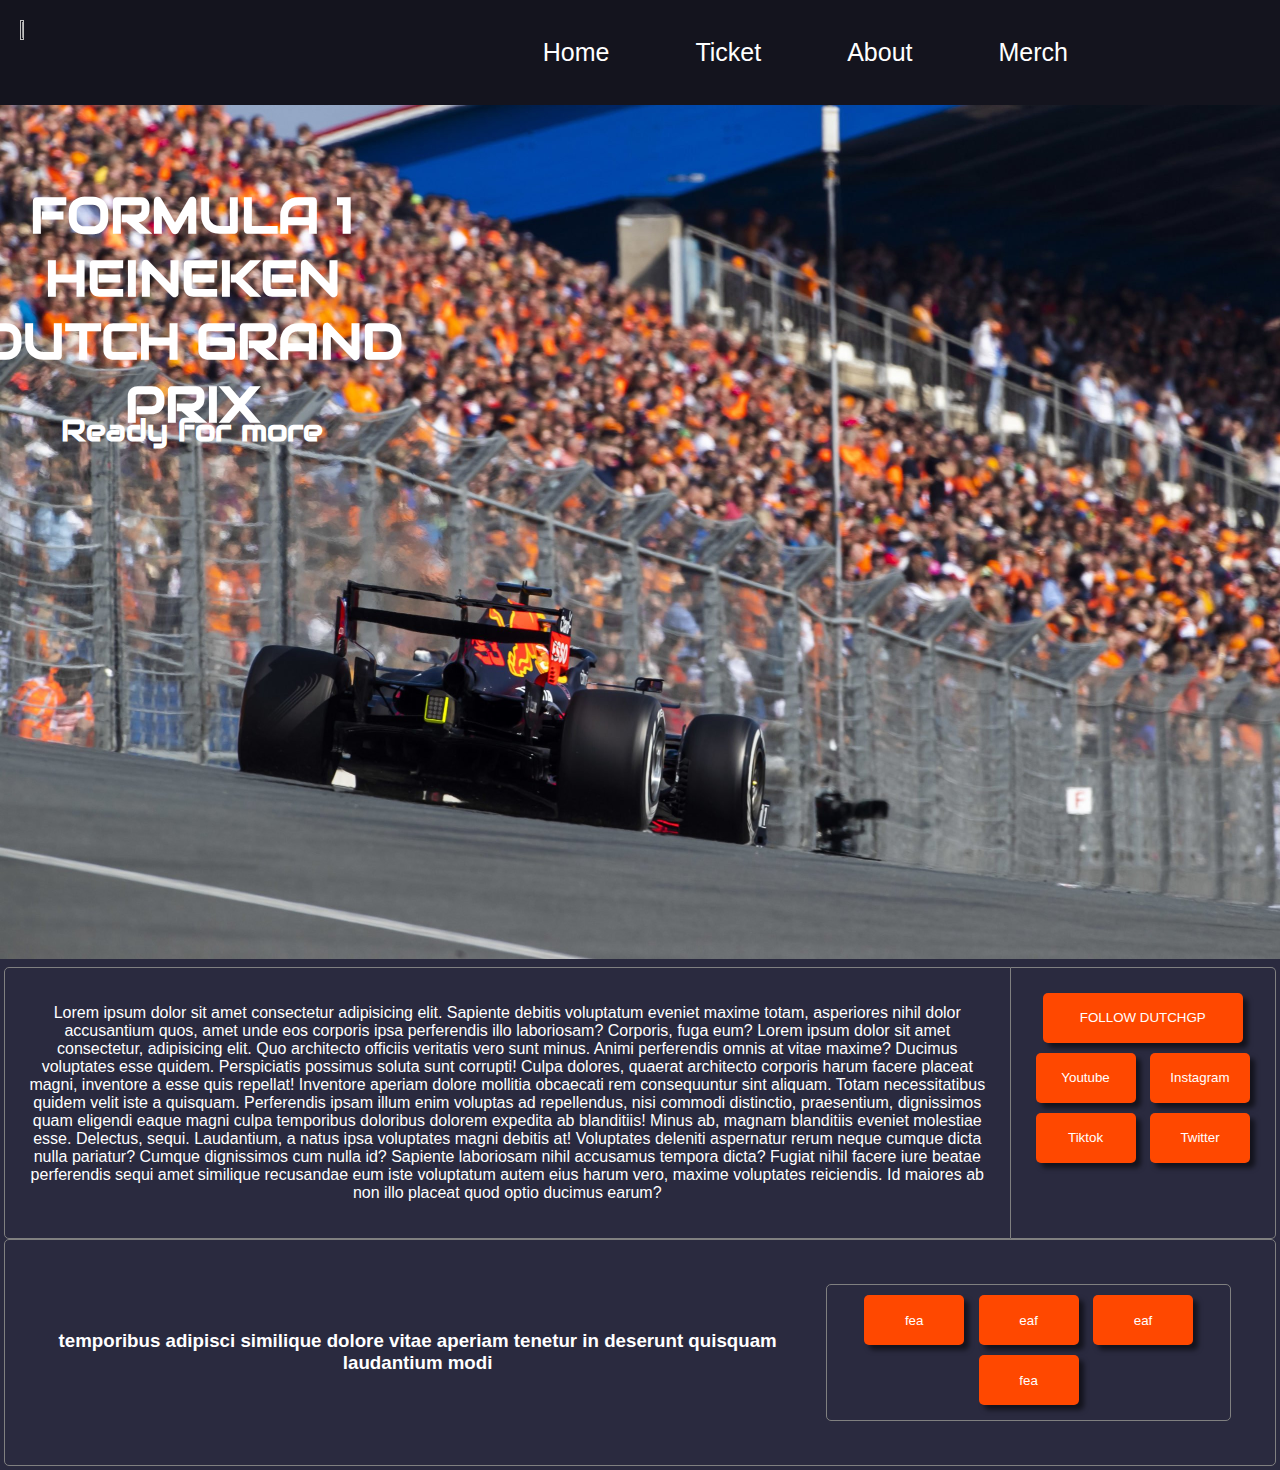
==== index.html @ cd35f62f "Merge branch 'main' of https://github.com/Jobbe87245/ZandvoortGP" ====
<!DOCTYPE html>
<html lang="en">
<head>
    <meta charset="UTF-8">
    <meta http-equiv="X-UA-Compatible" content="IE=edge">
    <meta name="viewport" content="width=device-width, initial-scale=1.0">
    <title>Home</title>
    <link rel="stylesheet" href="./styles/index.css">
    <link rel="stylesheet" href="https://fonts.googleapis.com/css?family=Audiowide">
</head>
<body>
    <!-- NAVBAR -->
    <ul>
        <div id="liNaarLinks">
            <img src="https://dutchgp.com/c/ui/dgp/dist/img/dgp-2022.svg" alt="" width="5%" height="5%" style="margin: auto;">
            <li><a href="#merch">Merch</a></li>
            <li><a href="#About">About</a></li>
            <li><a href="#ticket">Ticket</a></li>
            <li><a href="#Home">Home</a></li>
            
        </div>
      </ul>
    <!-- NAVBAR -->
    <!-- FOTO -->
    <div class="container">  
        <h1 class="leftCentered">FORMULA 1 <br>
             HEINEKEN <br> DUTCH GRAND <br> 
             PRIX</h2>
            <h2 class="lowerLeftCentered">Ready for more</h4>
        <div class="item">
            <div class="image">
                <img id="img" src="./media/homePaginaBackground.jpg" alt="" width="100%" height="30%">
            </div>
        </div>
    </div>
    <!-- FOTO -->
    <!-- GRID MIDDEN -->
    <div class="grid-container">
            <div class="grid-item item1">
                    <p>Lorem ipsum dolor sit amet consectetur adipisicing elit. Sapiente debitis voluptatum eveniet maxime totam, asperiores nihil dolor accusantium quos, amet unde eos corporis ipsa perferendis illo laboriosam? Corporis, fuga eum? Lorem ipsum dolor sit amet consectetur, adipisicing elit. Quo architecto officiis veritatis vero sunt minus. Animi perferendis omnis at vitae maxime? Ducimus voluptates esse quidem. Perspiciatis possimus soluta sunt corrupti!
                    Culpa dolores, quaerat architecto corporis harum facere placeat magni, inventore a esse quis repellat! Inventore aperiam dolore mollitia obcaecati rem consequuntur sint aliquam. Totam necessitatibus quidem velit iste a quisquam.
                    Perferendis ipsam illum enim voluptas ad repellendus, nisi commodi distinctio, praesentium, dignissimos quam eligendi eaque magni culpa temporibus doloribus dolorem expedita ab blanditiis! Minus ab, magnam blanditiis eveniet molestiae esse.
                    Delectus, sequi. Laudantium, a natus ipsa voluptates magni debitis at! Voluptates deleniti aspernatur rerum neque cumque dicta nulla pariatur? Cumque dignissimos cum nulla id? Sapiente laboriosam nihil accusamus tempora dicta?
                    Fugiat nihil facere iure beatae perferendis sequi amet similique recusandae eum iste voluptatum autem eius harum vero, maxime voluptates reiciendis. Id maiores ab non illo placeat quod optio ducimus earum?</p>
            </div>
            <div class="grid-item item2">
                    <button id="followDutchGP">FOLLOW DUTCHGP</button><br>
                    <button id="buttonSocialMedia">Youtube</button>
                    <button id="buttonSocialMedia">Instagram</button><br>
                    <button id="buttonSocialMedia">Tiktok</button>
                    <button id="buttonSocialMedia">Twitter</button>
            </div>
            <div class="grid-item item3">
                <!-- GRID ONDERAAN -->
                <div class="grid-in-grid">
                    <div class="grid-item-in-grid itemGridInGrid1">
                        <h3>temporibus adipisci similique dolore vitae aperiam tenetur in deserunt quisquam laudantium modi</h3>
                    </div>                       
                        <div class="grid-item-in-grid itemGridInGrid2">
                            <fieldset style="border-radius: 5px; margin: auto; border: 1px solid gray;">
                                <button id="buttonGridInGrid">fea</button>
                                <button id="buttonGridInGrid">eaf</button>
                                <button id="buttonGridInGrid">eaf</button>
                                <button id="buttonGridInGrid">fea</button>
                            </fieldset>
                        </div> 
                    </div>
                </div>
                <!-- GRID ONDERAAN -->
            </div>
        </div>
    </div>
    <!-- GRID MIDDEN -->
</body>
</html>
---- styles/index.css ----
body{
	background-color: #2a2a3f;
	color: white;
	font-family: Arial, Helvetica, sans-serif;
	margin: 0px;
}

ul {
	list-style-type: none;
	margin: 0;
	padding: 0;
	overflow: hidden;
	background-color: #14141e;
	padding: 20px;
	position: sticky;
	top: 0;
  }
  
  li {
	float: right;
	margin-right: 50px;
}
  #liNaarLinks{
	margin-right: 10%;
  }
  
  li a {
	display: block;
	color: white;
	text-align: center;
	padding: 18px;
	text-decoration: none;
	font-size: 25px;
	font-family:'Trebuchet MS', 'Lucida Sans Unicode', 'Lucida Grande', 'Lucida Sans', Arial, sans-serif ;
  }

  li a:hover {
	background-color: rgb(253, 106, 8);
	border-radius: 5px;
	box-shadow: 5px 10px 8px #000000;
  }
  
 #homeHetCircuit{
	background-color: rgb(255, 72, 0);
	height: 60px;
	width: 120px;
	margin: 10px;
	text-decoration: none;
	border: none;
	box-shadow: 5px 5px 5px #000000b7;
 }
 /* TEXT OVER FOTO */
 .container {
	position: relative;
	text-align: center;
	color: white;
  }
  .leftCentered {
	font-family: "Audiowide", sans-serif;
	font-weight: bolder;
	position: absolute;
	top: 20%;
	left: 15%;
	transform: translate(-50%, -50%);
	font-size: 50px;
  }
  .lowerLeftCentered{
	font-family: "Audiowide", sans-serif;
	position: absolute;
	top: 35%;
	left: 15%;
	transform: translate(-50%, -50%);
	font-size: 30px;
  }
  img{}
/* TEXT OVER FOTO */
 /* GRID LAYOUT HOME PAGINA */
.grid-container{
	display: grid;
	background-color: #2a2a3f;
	padding: 4px;
  }
  
  .grid-item {
	text-align: center;
	padding: 20px;
  }
  
  .item1 {
	grid-column: 1 / span 1;
	grid-row: 1;
	border: 1px solid gray;
	border-top-left-radius: 5px;
	border-bottom-left-radius: 5px;
	border-bottom-left-radius: 5px;
  }
  
  .item2 {
	grid-column: 2 / span 1;
	grid-row: 1;
	border-right: 1px solid gray;
	border-bottom: 1px solid gray;
	border-top: 1px solid gray;
	border-top-right-radius: 5px;
	border-bottom-right-radius: 5px;
	border-bottom-right-radius: 5px;
  }
  .item3{
	grid-column: 1 / span 2;
	grid-row: 2;
	border: 1px solid gray;
	border-radius: 5px;
  }
  /* GRID IN GRID */
  .grid-in-grid{
	display: grid;
	background-color: #2a2a3f;
	padding: 4px;
	display: flex;
	align-items: center;
	justify-content: center;
  }
  .grid-item-in-grid{
	text-align: center;
	padding: 20px;
  }
  .itemGridInGrid1{
	grid-column: 1 / span 1;
	grid-row: 1;
  }
  .itemGridInGrid2{
	grid-column: 2 / span 1;
	grid-row: 1;
  }
  		/* BUTTON GRID IN GRID */
		  #buttonGridInGrid{
			background-color: rgb(255, 72, 0);
			border: none;
			border-radius: 5px;
			height: 50px;
			width: 100px;
			margin: 5px;
			box-shadow: 5px 5px 5px #0000008c;
			color: white;
		  }
		/* BUTTON GRID IN GRID */
  /* GRID IN GRID */
  /* BUTTON */
  #buttonSocialMedia{
	background-color: rgb(255, 72, 0);
	border: none;
	border-radius: 5px;
	height: 50px;
	width: 100px;
	margin: 5px;
	box-shadow: 5px 5px 5px #0000008c;
	color: white;	  	
  }
  #followDutchGP{
	background-color: rgb(255, 72, 0);
	border: none;
	border-radius: 5px;
	height: 50px;
	width: 200px;
	margin: 5px;
	box-shadow: 5px 5px 5px #0000008c;
	color: white;	
 }
 
  /* BUTTON */
/* GRID LAYOUT HOME PAGINA */
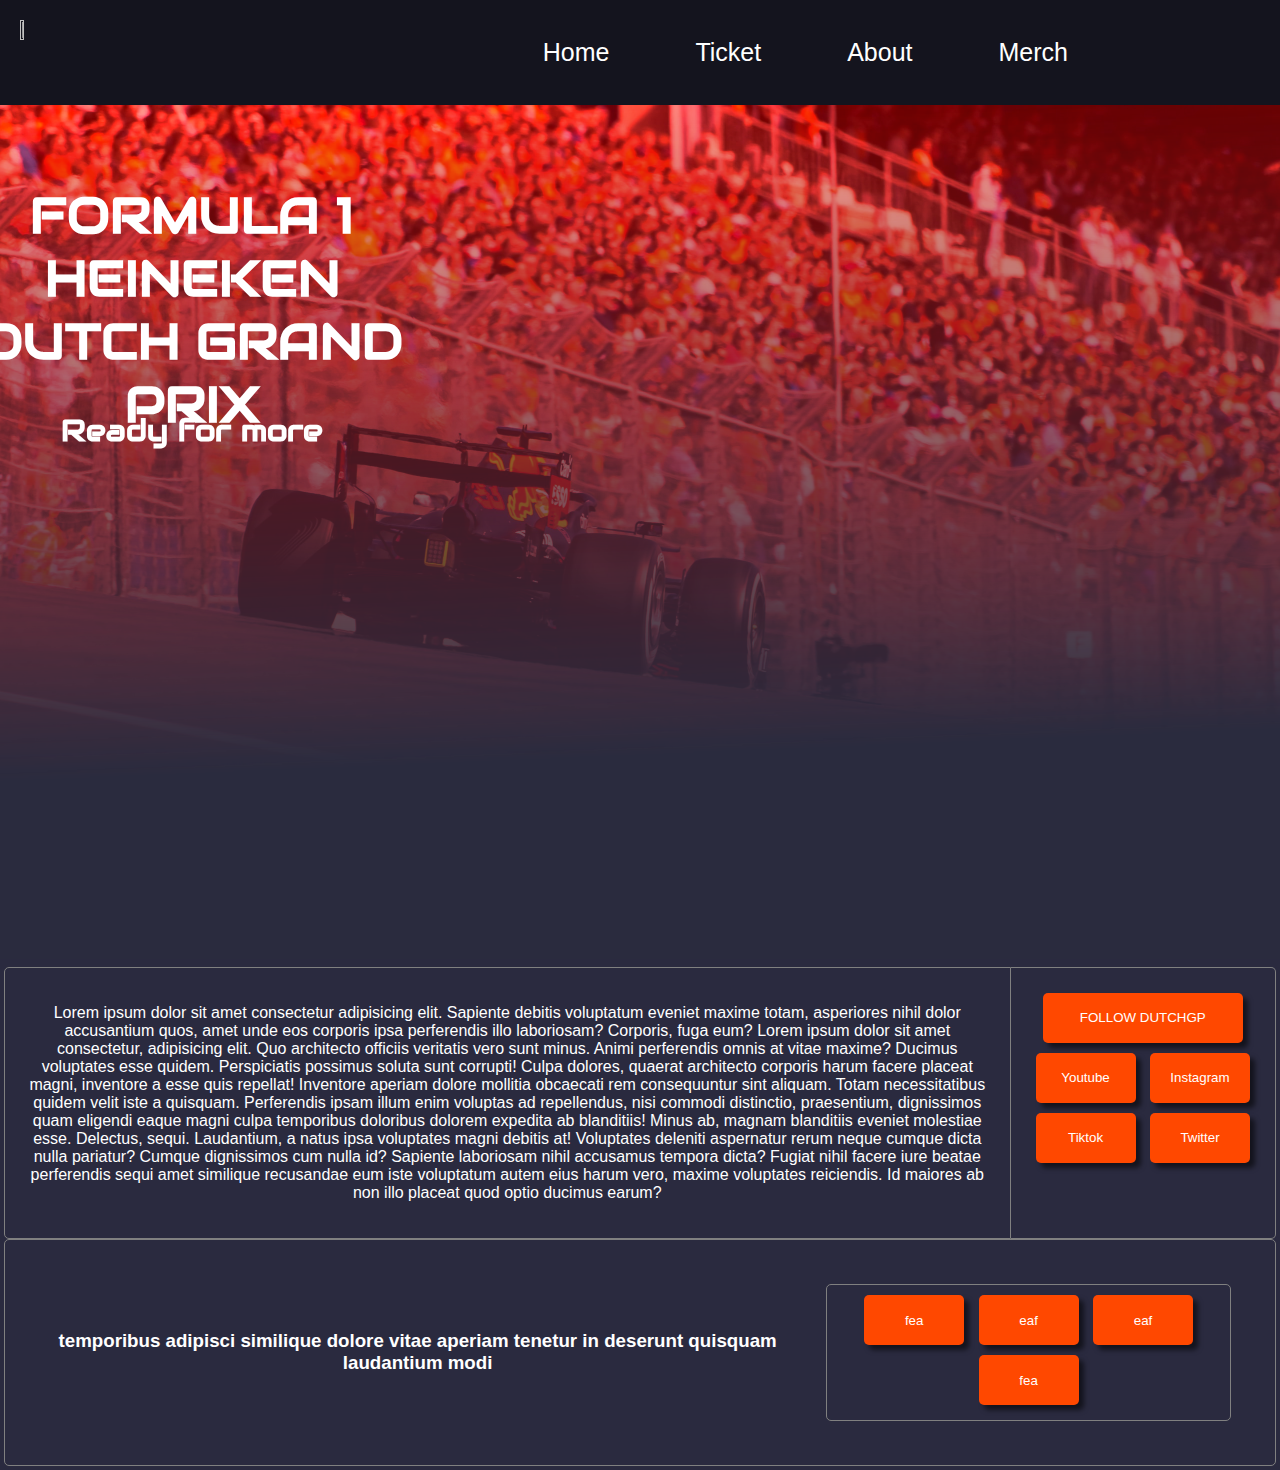
==== commit dc56b168: "home pagina" ====
--- a/index.html
+++ b/index.html
@@ -29,7 +29,7 @@
             <h2 class="lowerLeftCentered">Ready for more</h4>
         <div class="item">
             <div class="image">
-                <img id="img" src="./media/homePaginaBackground.jpg" alt="" width="100%" height="30%">
+                <img id="img" src="./media/homePaginaBackground.png" alt="" width="100%" height="30%">
             </div>
         </div>
     </div>
--- a/styles/index.css
+++ b/styles/index.css
@@ -73,7 +73,7 @@
 	transform: translate(-50%, -50%);
 	font-size: 30px;
   }
-  img{}
+ 
 /* TEXT OVER FOTO */
  /* GRID LAYOUT HOME PAGINA */
 .grid-container{
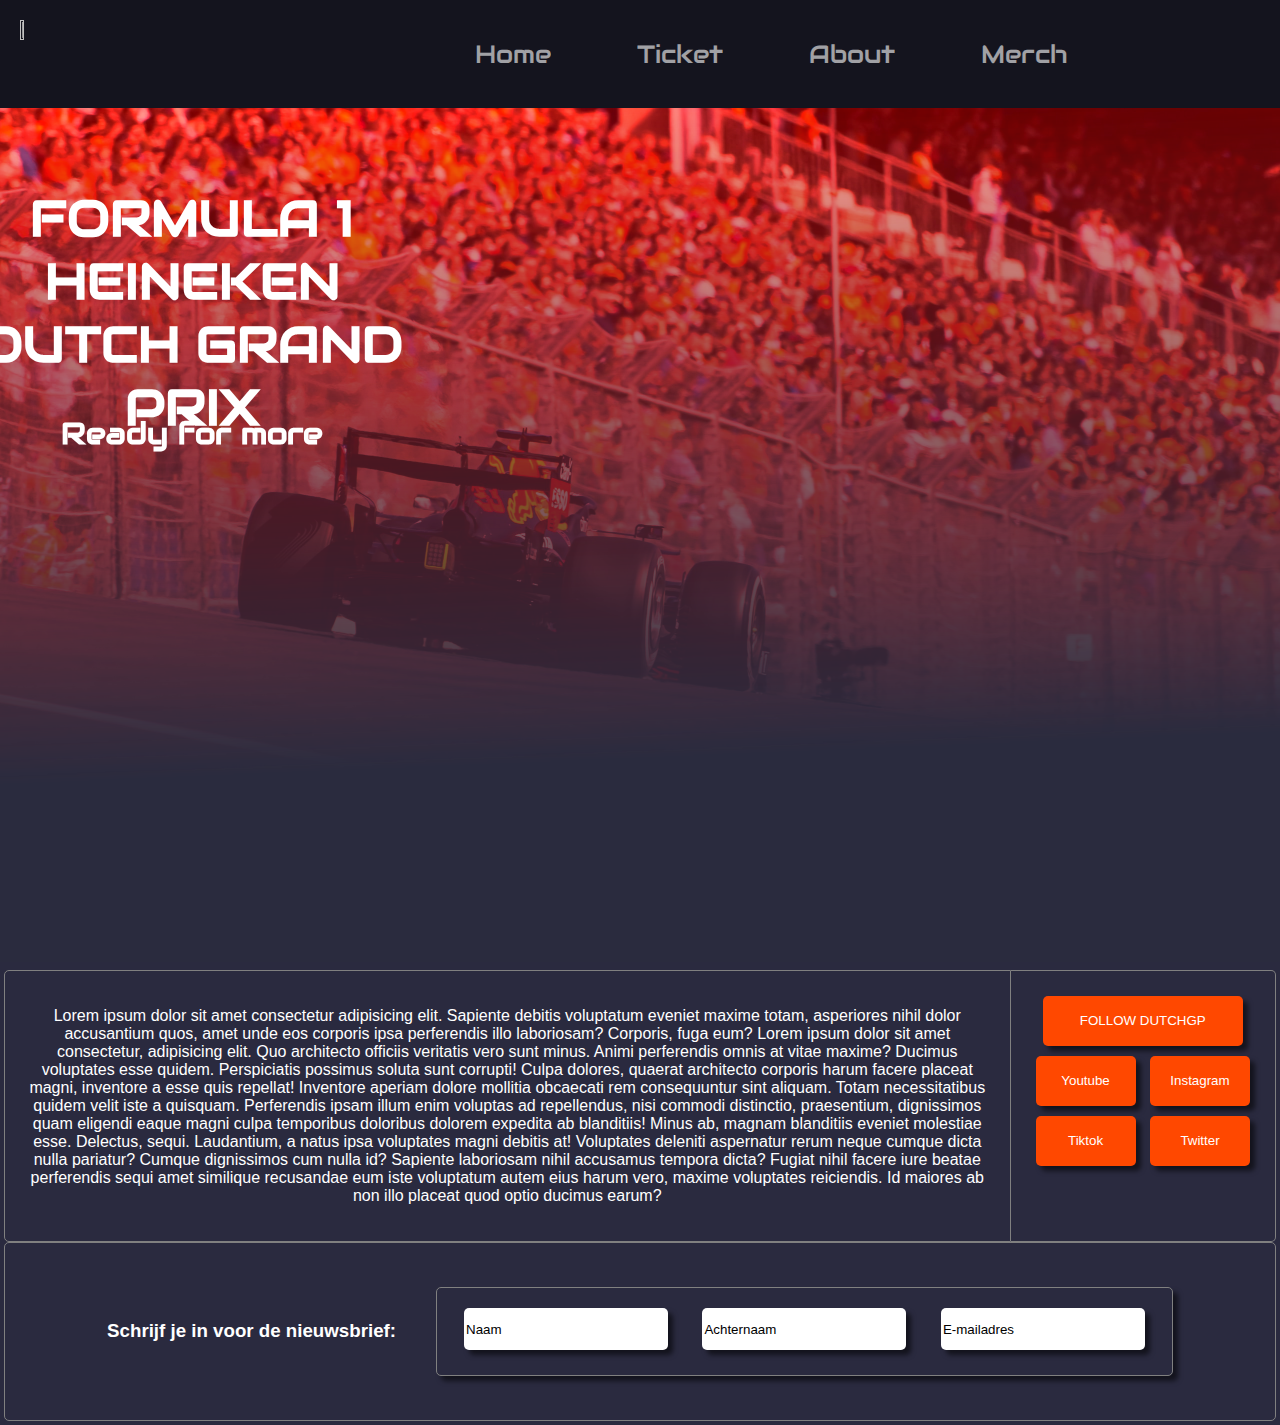
==== commit 84f7eeb3: "Home en merch" ====
--- a/index.html
+++ b/index.html
@@ -54,14 +54,13 @@
                 <!-- GRID ONDERAAN -->
                 <div class="grid-in-grid">
                     <div class="grid-item-in-grid itemGridInGrid1">
-                        <h3>temporibus adipisci similique dolore vitae aperiam tenetur in deserunt quisquam laudantium modi</h3>
+                        <h3>Schrijf je in voor de nieuwsbrief:</h3>
                     </div>                       
                         <div class="grid-item-in-grid itemGridInGrid2">
-                            <fieldset style="border-radius: 5px; margin: auto; border: 1px solid gray;">
-                                <button id="buttonGridInGrid">fea</button>
-                                <button id="buttonGridInGrid">eaf</button>
-                                <button id="buttonGridInGrid">eaf</button>
-                                <button id="buttonGridInGrid">fea</button>
+                            <fieldset style="border-radius: 5px; margin: auto; border: 1px solid gray; box-shadow: 5px 5px 5px #0000008c;">
+                                <input id="inputGridInGrid" value="Naam"></input>
+                                <input id="inputGridInGrid" value="Achternaam"></input>
+                                <input id="inputGridInGrid" value="E-mailadres"></input>
                             </fieldset>
                         </div> 
                     </div>
--- a/styles/index.css
+++ b/styles/index.css
@@ -17,28 +17,33 @@
 	top: 0;
   }
   
-  li {
+li {
 	float: right;
 	margin-right: 50px;
 }
-  #liNaarLinks{
+
+#liNaarLinks{
 	margin-right: 10%;
   }
   
-  li a {
+li a {
 	display: block;
 	color: white;
 	text-align: center;
 	padding: 18px;
 	text-decoration: none;
 	font-size: 25px;
-	font-family:'Trebuchet MS', 'Lucida Sans Unicode', 'Lucida Grande', 'Lucida Sans', Arial, sans-serif ;
+	font-family: "Audiowide", sans-serif;
+	opacity: 0.6;
+	transition: 0.5s;
+	border-radius: 5px;
   }
 
   li a:hover {
-	background-color: rgb(253, 106, 8);
+	background-color: rgba(253, 8, 8, 0.432);
 	border-radius: 5px;
 	box-shadow: 5px 10px 8px #000000;
+	opacity: 1
   }
   
  #homeHetCircuit{
@@ -134,15 +139,14 @@
 	grid-row: 1;
   }
   		/* BUTTON GRID IN GRID */
-		  #buttonGridInGrid{
-			background-color: rgb(255, 72, 0);
+		  #inputGridInGrid{
 			border: none;
 			border-radius: 5px;
-			height: 50px;
-			width: 100px;
-			margin: 5px;
+			height: 40px;
+			width: 200px;
+			margin: 15px;
 			box-shadow: 5px 5px 5px #0000008c;
-			color: white;
+			color: rgb(0, 0, 0);
 		  }
 		/* BUTTON GRID IN GRID */
   /* GRID IN GRID */
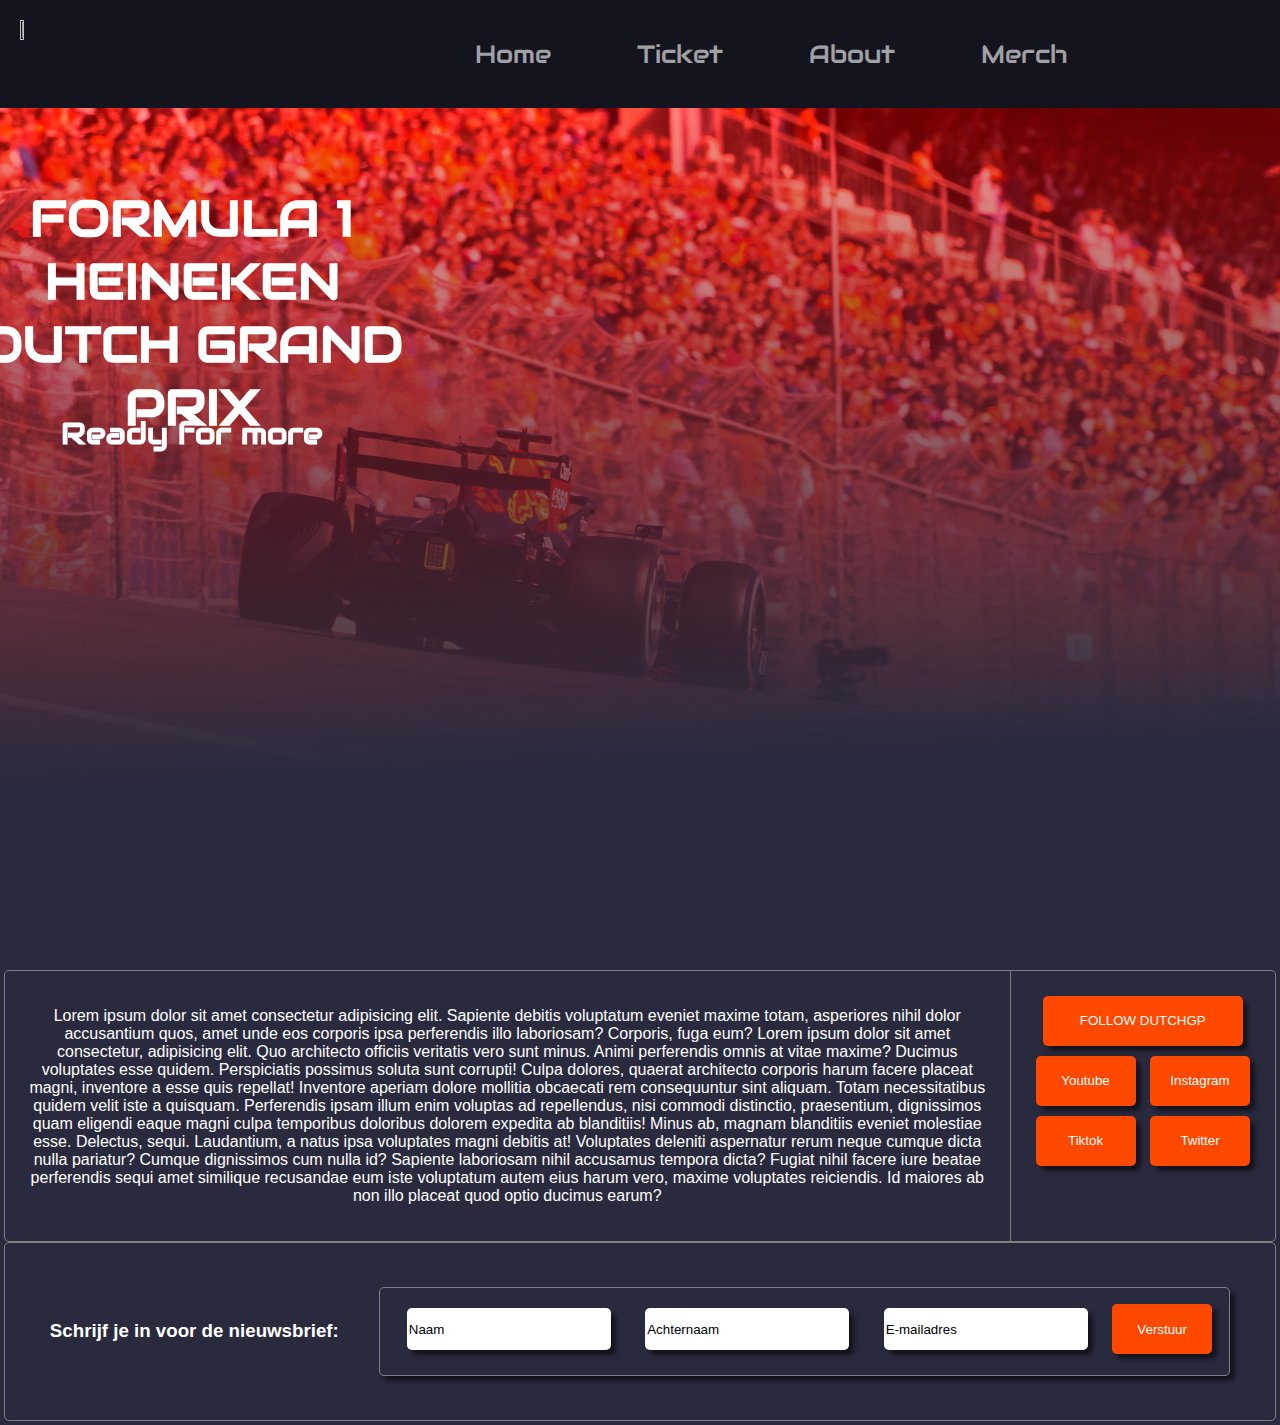
==== commit 61d3ea31: "home" ====
--- a/index.html
+++ b/index.html
@@ -13,10 +13,10 @@
     <ul>
         <div id="liNaarLinks">
             <img src="https://dutchgp.com/c/ui/dgp/dist/img/dgp-2022.svg" alt="" width="5%" height="5%" style="margin: auto;">
-            <li><a href="#merch">Merch</a></li>
-            <li><a href="#About">About</a></li>
-            <li><a href="#ticket">Ticket</a></li>
-            <li><a href="#Home">Home</a></li>
+            <li><a href="..//ZandvoortGP/paginas/merch.html">Merch</a></li>
+            <li><a href="..//ZandvoortGP/paginas/about.html">About</a></li>
+            <li><a href="..//ZandvoortGP/paginas/tickets.html">Ticket</a></li>
+            <li><a href="..//ZandvoortGP/index.html">Home</a></li>
             
         </div>
       </ul>
@@ -61,6 +61,7 @@
                                 <input id="inputGridInGrid" value="Naam"></input>
                                 <input id="inputGridInGrid" value="Achternaam"></input>
                                 <input id="inputGridInGrid" value="E-mailadres"></input>
+                                <button id="buttonSocialMedia">Verstuur</button>
                             </fieldset>
                         </div> 
                     </div>
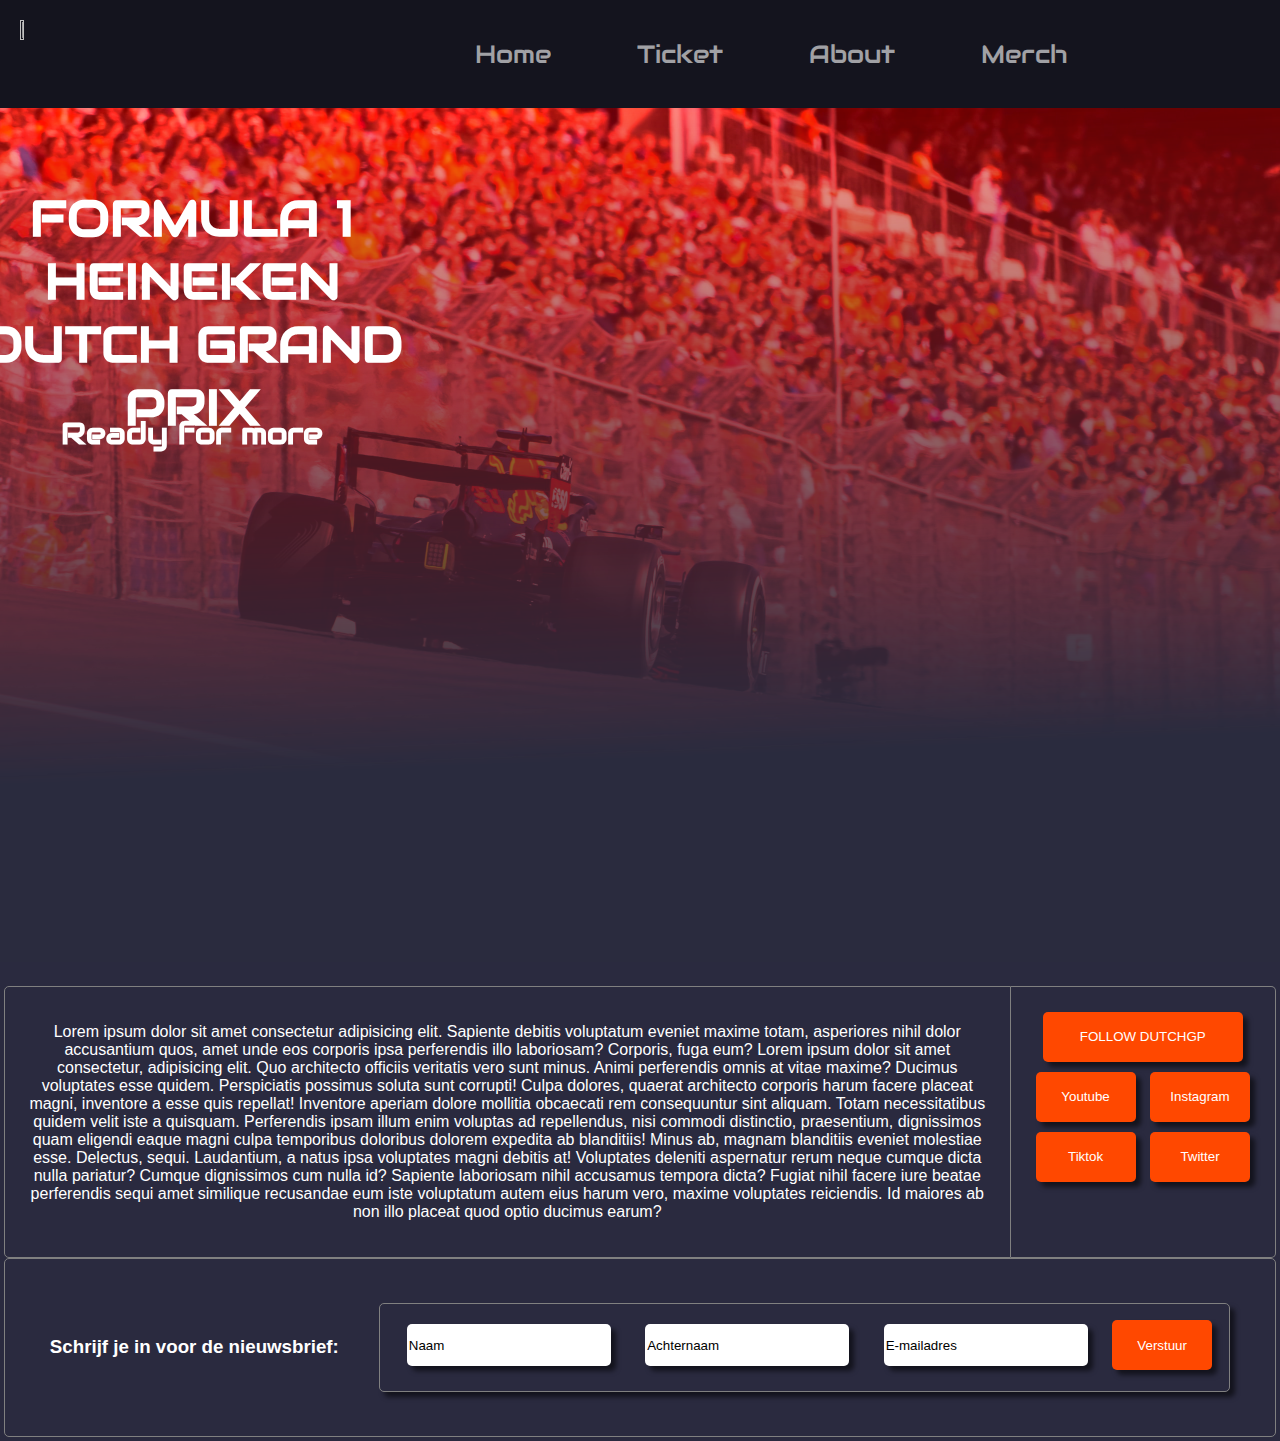
==== commit f72793c3: "countererpountetrer" ====
--- a/index.html
+++ b/index.html
@@ -34,6 +34,41 @@
         </div>
     </div>
     <!-- FOTO -->
+    <!-- counterpounter -->
+
+    <p id="demo"></p>
+
+    <script>
+    // Set the date we're counting down to
+    var countDownDate = new Date("Jan 5, 2024 15:37:25").getTime();
+    
+    // Update the count down every 1 second
+    var x = setInterval(function() {
+    
+      // Get today's date and time
+      var now = new Date().getTime();
+        
+      // Find the distance between now and the count down date
+      var distance = countDownDate - now;
+        
+      // Time calculations for days, hours, minutes and seconds
+      var days = Math.floor(distance / (1000 * 60 * 60 * 24));
+      var hours = Math.floor((distance % (1000 * 60 * 60 * 24)) / (1000 * 60 * 60));
+      var minutes = Math.floor((distance % (1000 * 60 * 60)) / (1000 * 60));
+      var seconds = Math.floor((distance % (1000 * 60)) / 1000);
+       // Output the result in an element with id="demo"
+       document.getElementById("demo").innerHTML = days + "d " + hours + "h "
+      + minutes + "m " + seconds + "s ";
+        
+      // If the count down is over, write some text 
+      if (distance < 0) {
+        clearInterval(x);
+        document.getElementById("demo").innerHTML = "EXPIRED";
+      }
+    }, 1000);
+    </script>
+    
+    <!-- counterpounter -->
     <!-- GRID MIDDEN -->
     <div class="grid-container">
             <div class="grid-item item1">
@@ -75,4 +110,3 @@
 </html>
  
  
- --- a/styles/index.css
+++ b/styles/index.css
@@ -15,11 +15,13 @@
 	padding: 20px;
 	position: sticky;
 	top: 0;
+
   }
   
 li {
 	float: right;
 	margin-right: 50px;
+
 }
 
 #liNaarLinks{
@@ -37,6 +39,7 @@
 	opacity: 0.6;
 	transition: 0.5s;
 	border-radius: 5px;
+	
   }
 
   li a:hover {
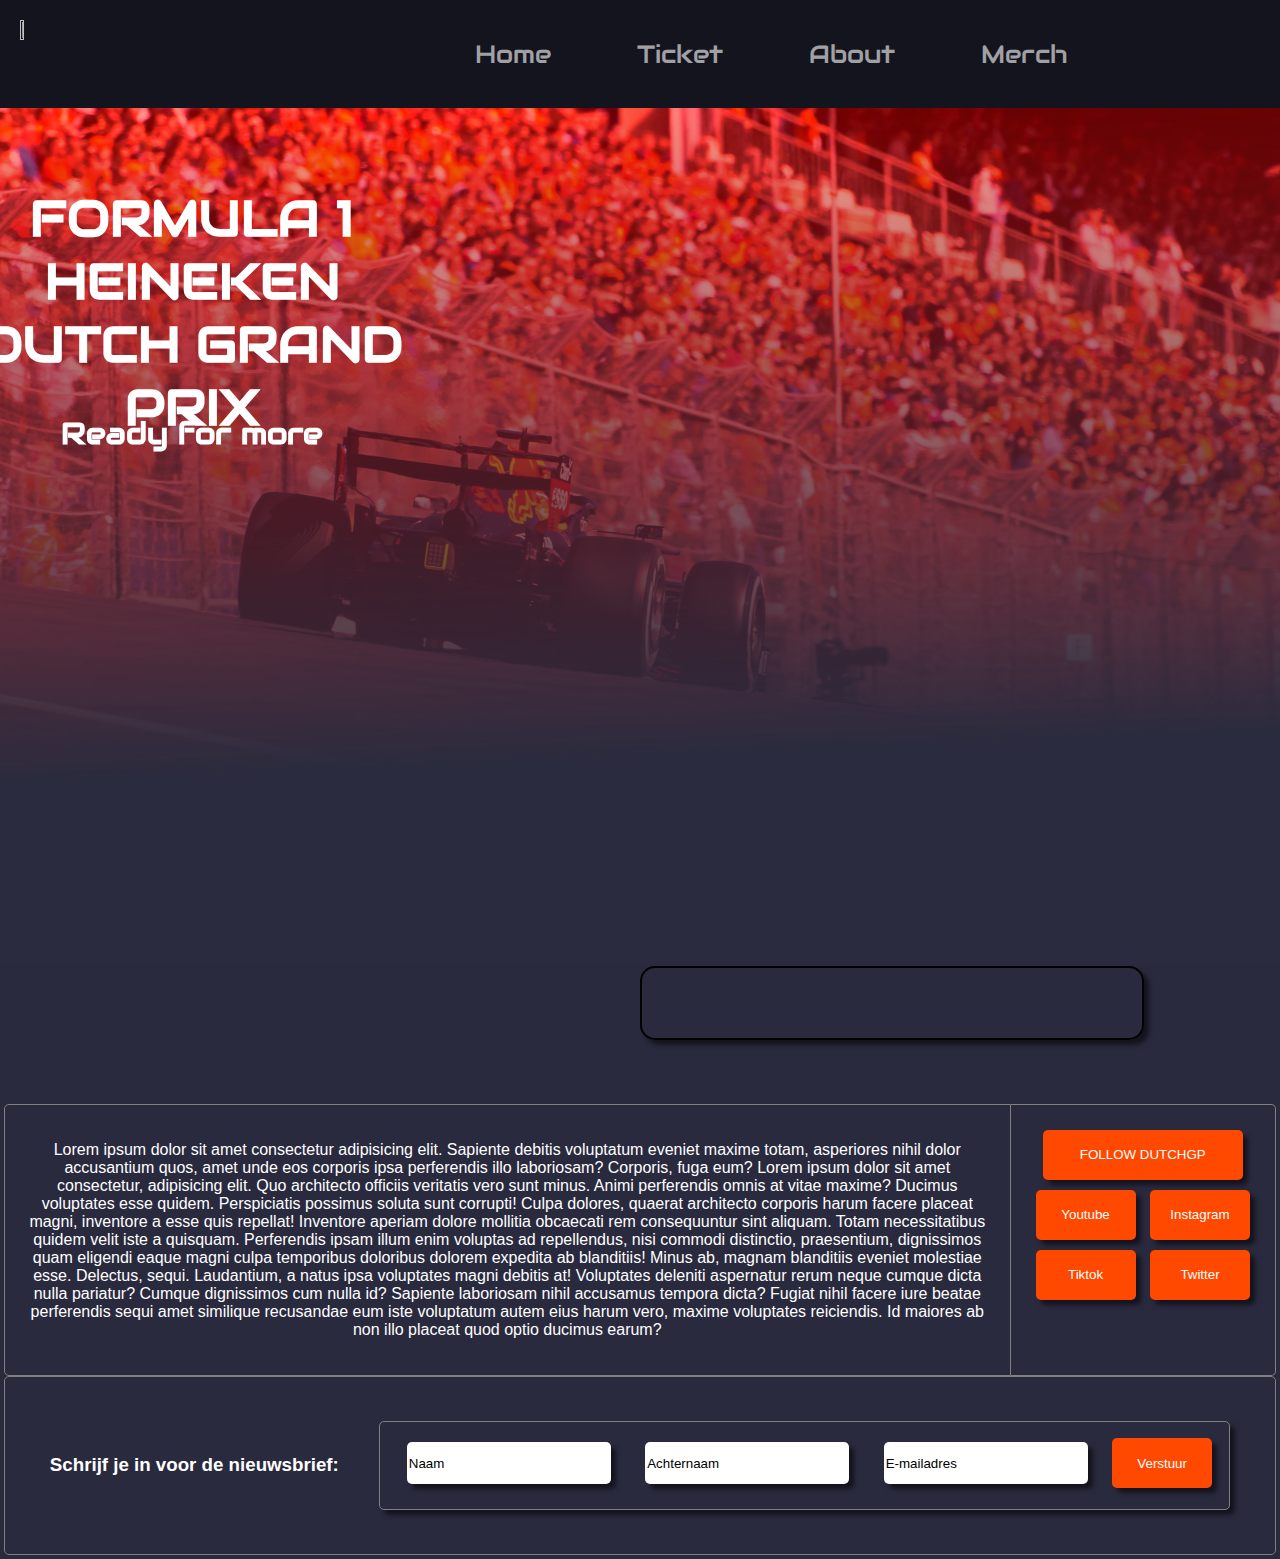
==== commit 0fda570a: "countdown" ====
--- a/index.html
+++ b/index.html
@@ -36,7 +36,7 @@
     <!-- FOTO -->
     <!-- counterpounter -->
 
-    <p id="demo"></p>
+    <p id="countdown"></p>
 
     <script>
     // Set the date we're counting down to
@@ -57,7 +57,7 @@
       var minutes = Math.floor((distance % (1000 * 60 * 60)) / (1000 * 60));
       var seconds = Math.floor((distance % (1000 * 60)) / 1000);
        // Output the result in an element with id="demo"
-       document.getElementById("demo").innerHTML = days + "d " + hours + "h "
+       document.getElementById("countdown").innerHTML = days + "d " + hours + "h "
       + minutes + "m " + seconds + "s ";
         
       // If the count down is over, write some text 
--- a/styles/index.css
+++ b/styles/index.css
@@ -176,4 +176,15 @@
  }
  
   /* BUTTON */
-/* GRID LAYOUT HOME PAGINA */+/* GRID LAYOUT HOME PAGINA */
+#countdown {
+	text-align: center;
+	font-size: 60px;
+	margin-top: 0px;
+	height: 70px;
+	width: 500px;
+	border: 2px solid black;
+	border-radius: 15px;
+	box-shadow: 5px 5px 5px #0000008c;
+	margin-left: 50%;
+  }